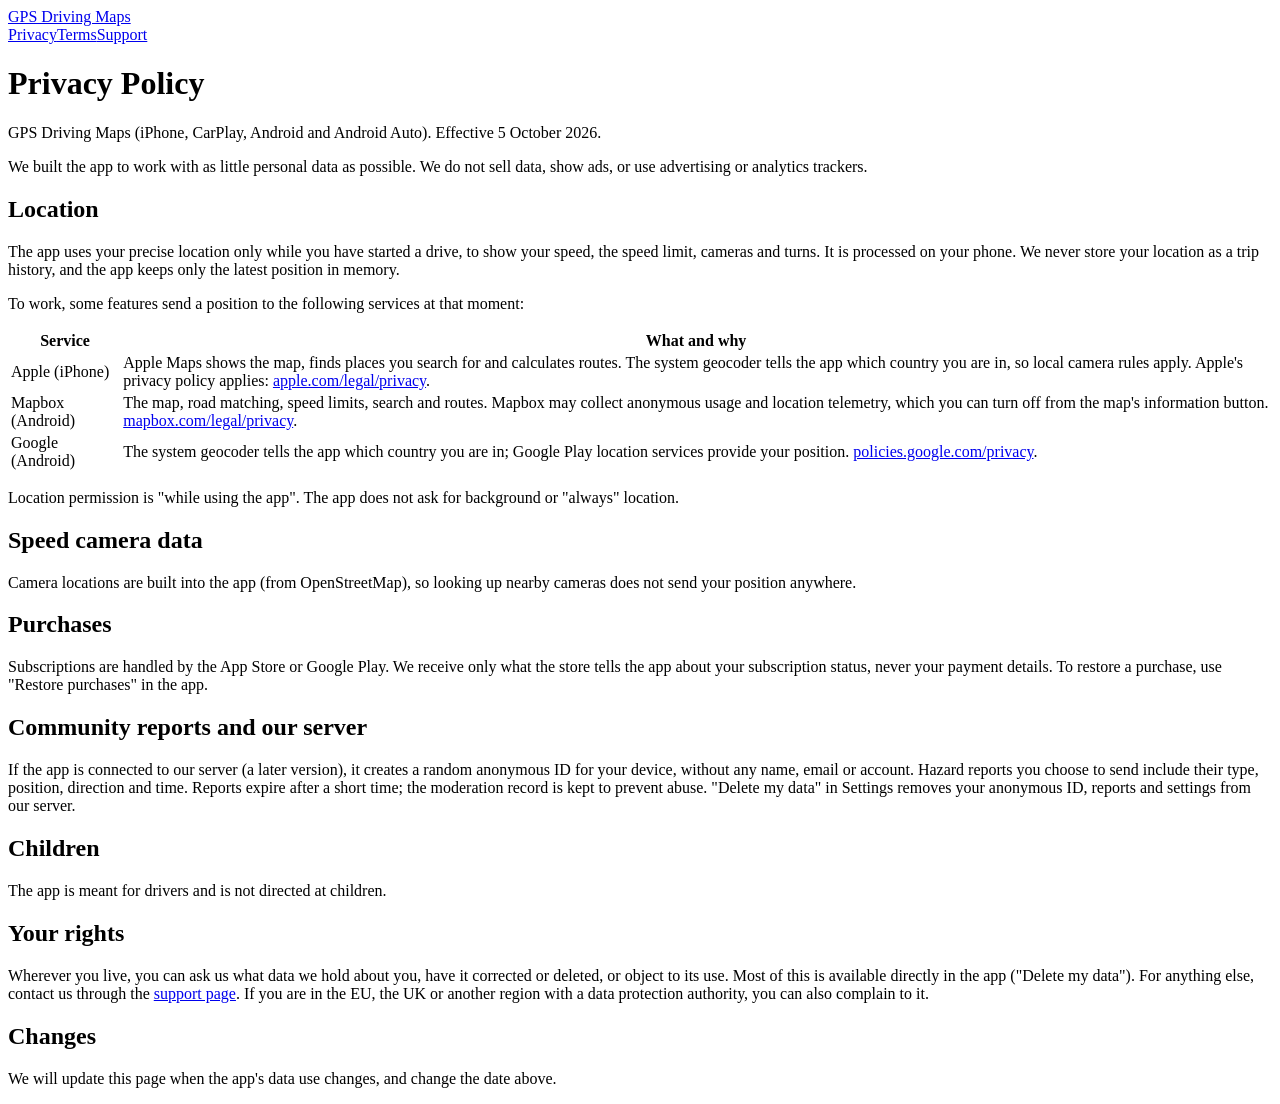
==== privacy/index.html @ 34a82d42 "Site: privacy policy, terms, support, OpenStreetMap camera data (ODbL)" ====
<!doctype html><html lang="en"><head><meta charset="utf-8"><meta name="viewport" content="width=device-width, initial-scale=1"><link rel="stylesheet" href="/gps-driving-maps-site/style.css"><title>Privacy Policy</title></head><body><main>
<header><a href="/gps-driving-maps-site/">GPS Driving Maps</a></header><nav><a href="/gps-driving-maps-site/privacy/">Privacy</a><a href="/gps-driving-maps-site/terms/">Terms</a><a href="/gps-driving-maps-site/support/">Support</a></nav>
<h1>Privacy Policy</h1>
<p class="muted">GPS Driving Maps (iPhone, CarPlay, Android and Android Auto). Effective 5 October 2026.</p>
<p>We built the app to work with as little personal data as possible. We do not sell data, show ads, or use advertising or analytics trackers.</p>

<h2>Location</h2>
<p>The app uses your precise location only while you have started a drive, to show your speed, the speed limit, cameras and turns. It is processed on your phone. We never store your location as a trip history, and the app keeps only the latest position in memory.</p>
<p>To work, some features send a position to the following services at that moment:</p>
<table>
<tr><th>Service</th><th>What and why</th></tr>
<tr><td>Apple (iPhone)</td><td>Apple Maps shows the map, finds places you search for and calculates routes. The system geocoder tells the app which country you are in, so local camera rules apply. Apple's privacy policy applies: <a href="https://www.apple.com/legal/privacy/">apple.com/legal/privacy</a>.</td></tr>
<tr><td>Mapbox (Android)</td><td>The map, road matching, speed limits, search and routes. Mapbox may collect anonymous usage and location telemetry, which you can turn off from the map's information button. <a href="https://www.mapbox.com/legal/privacy">mapbox.com/legal/privacy</a>.</td></tr>
<tr><td>Google (Android)</td><td>The system geocoder tells the app which country you are in; Google Play location services provide your position. <a href="https://policies.google.com/privacy">policies.google.com/privacy</a>.</td></tr>
</table>
<p>Location permission is "while using the app". The app does not ask for background or "always" location.</p>

<h2>Speed camera data</h2>
<p>Camera locations are built into the app (from OpenStreetMap), so looking up nearby cameras does not send your position anywhere.</p>

<h2>Purchases</h2>
<p>Subscriptions are handled by the App Store or Google Play. We receive only what the store tells the app about your subscription status, never your payment details. To restore a purchase, use "Restore purchases" in the app.</p>

<h2>Community reports and our server</h2>
<p>If the app is connected to our server (a later version), it creates a random anonymous ID for your device, without any name, email or account. Hazard reports you choose to send include their type, position, direction and time. Reports expire after a short time; the moderation record is kept to prevent abuse. "Delete my data" in Settings removes your anonymous ID, reports and settings from our server.</p>

<h2>Children</h2>
<p>The app is meant for drivers and is not directed at children.</p>

<h2>Your rights</h2>
<p>Wherever you live, you can ask us what data we hold about you, have it corrected or deleted, or object to its use. Most of this is available directly in the app ("Delete my data"). For anything else, contact us through the <a href="/gps-driving-maps-site/support/">support page</a>. If you are in the EU, the UK or another region with a data protection authority, you can also complain to it.</p>

<h2>Changes</h2>
<p>We will update this page when the app's data use changes, and change the date above.</p>
</main></body></html>
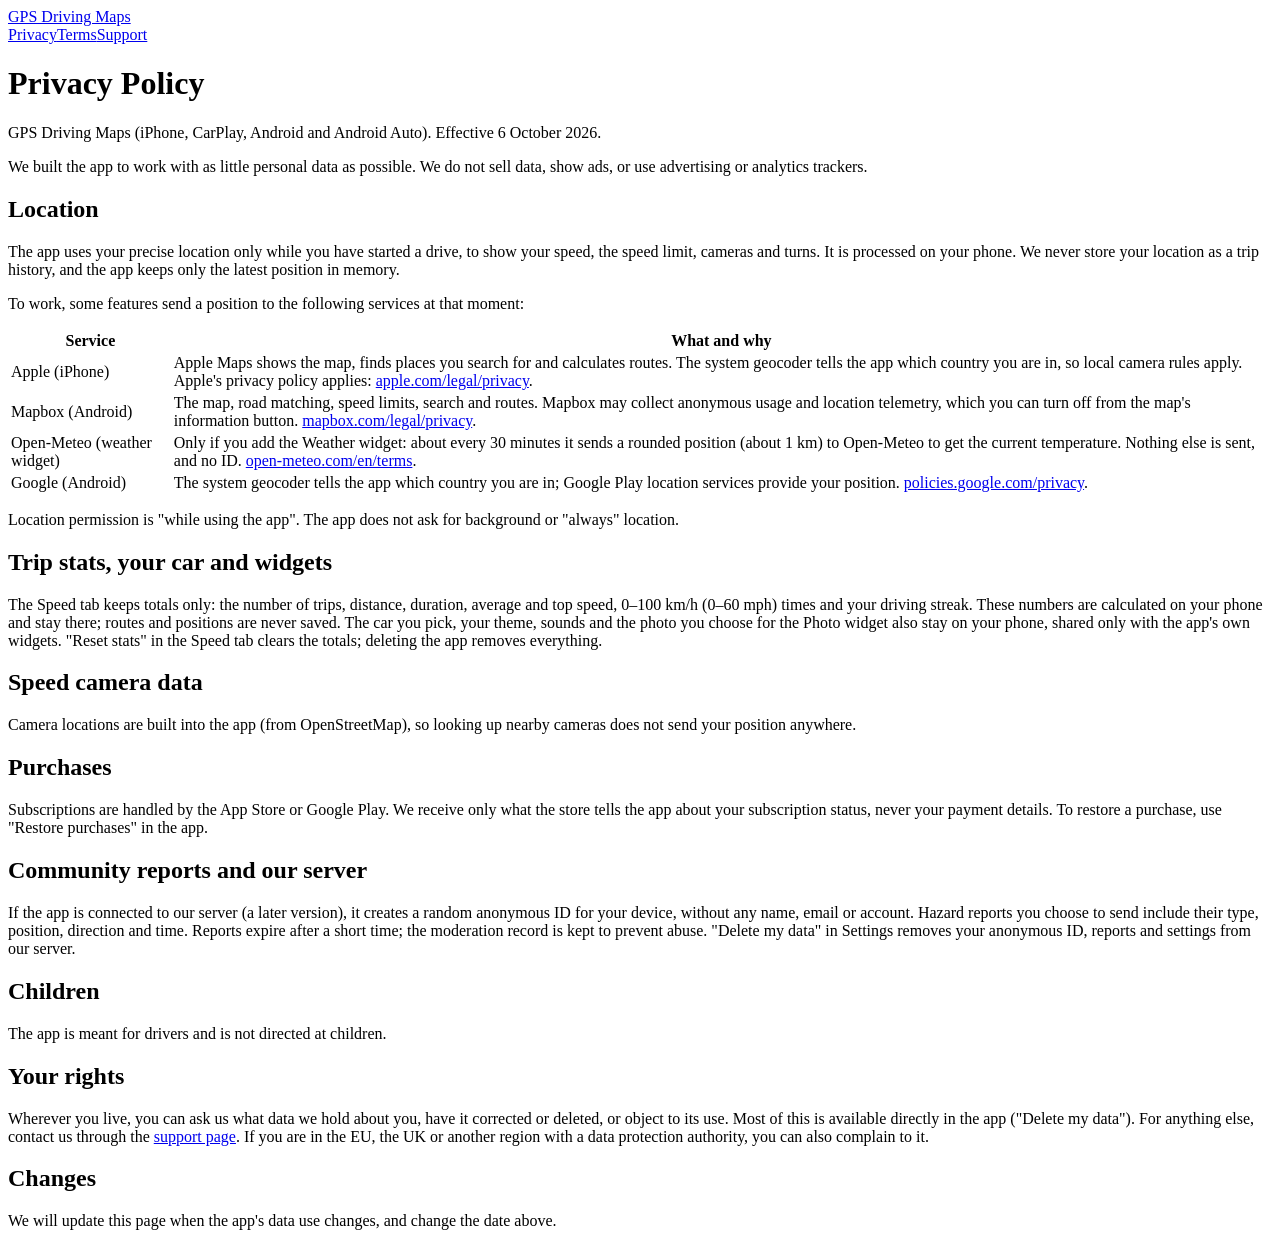
==== commit 6164c9de: "Privacy: trip stats stay on the phone; weather widget sends a rounded position to Open-Meteo Co-Auth" ====
--- a/privacy/index.html
+++ b/privacy/index.html
@@ -1,7 +1,7 @@
 <!doctype html><html lang="en"><head><meta charset="utf-8"><meta name="viewport" content="width=device-width, initial-scale=1"><link rel="stylesheet" href="/gps-driving-maps-site/style.css"><title>Privacy Policy</title></head><body><main>
 <header><a href="/gps-driving-maps-site/">GPS Driving Maps</a></header><nav><a href="/gps-driving-maps-site/privacy/">Privacy</a><a href="/gps-driving-maps-site/terms/">Terms</a><a href="/gps-driving-maps-site/support/">Support</a></nav>
 <h1>Privacy Policy</h1>
-<p class="muted">GPS Driving Maps (iPhone, CarPlay, Android and Android Auto). Effective 5 October 2026.</p>
+<p class="muted">GPS Driving Maps (iPhone, CarPlay, Android and Android Auto). Effective 6 October 2026.</p>
 <p>We built the app to work with as little personal data as possible. We do not sell data, show ads, or use advertising or analytics trackers.</p>
 
 <h2>Location</h2>
@@ -11,9 +11,13 @@
 <tr><th>Service</th><th>What and why</th></tr>
 <tr><td>Apple (iPhone)</td><td>Apple Maps shows the map, finds places you search for and calculates routes. The system geocoder tells the app which country you are in, so local camera rules apply. Apple's privacy policy applies: <a href="https://www.apple.com/legal/privacy/">apple.com/legal/privacy</a>.</td></tr>
 <tr><td>Mapbox (Android)</td><td>The map, road matching, speed limits, search and routes. Mapbox may collect anonymous usage and location telemetry, which you can turn off from the map's information button. <a href="https://www.mapbox.com/legal/privacy">mapbox.com/legal/privacy</a>.</td></tr>
+<tr><td>Open-Meteo (weather widget)</td><td>Only if you add the Weather widget: about every 30 minutes it sends a rounded position (about 1 km) to Open-Meteo to get the current temperature. Nothing else is sent, and no ID. <a href="https://open-meteo.com/en/terms">open-meteo.com/en/terms</a>.</td></tr>
 <tr><td>Google (Android)</td><td>The system geocoder tells the app which country you are in; Google Play location services provide your position. <a href="https://policies.google.com/privacy">policies.google.com/privacy</a>.</td></tr>
 </table>
 <p>Location permission is "while using the app". The app does not ask for background or "always" location.</p>
+
+<h2>Trip stats, your car and widgets</h2>
+<p>The Speed tab keeps totals only: the number of trips, distance, duration, average and top speed, 0–100 km/h (0–60 mph) times and your driving streak. These numbers are calculated on your phone and stay there; routes and positions are never saved. The car you pick, your theme, sounds and the photo you choose for the Photo widget also stay on your phone, shared only with the app's own widgets. "Reset stats" in the Speed tab clears the totals; deleting the app removes everything.</p>
 
 <h2>Speed camera data</h2>
 <p>Camera locations are built into the app (from OpenStreetMap), so looking up nearby cameras does not send your position anywhere.</p>
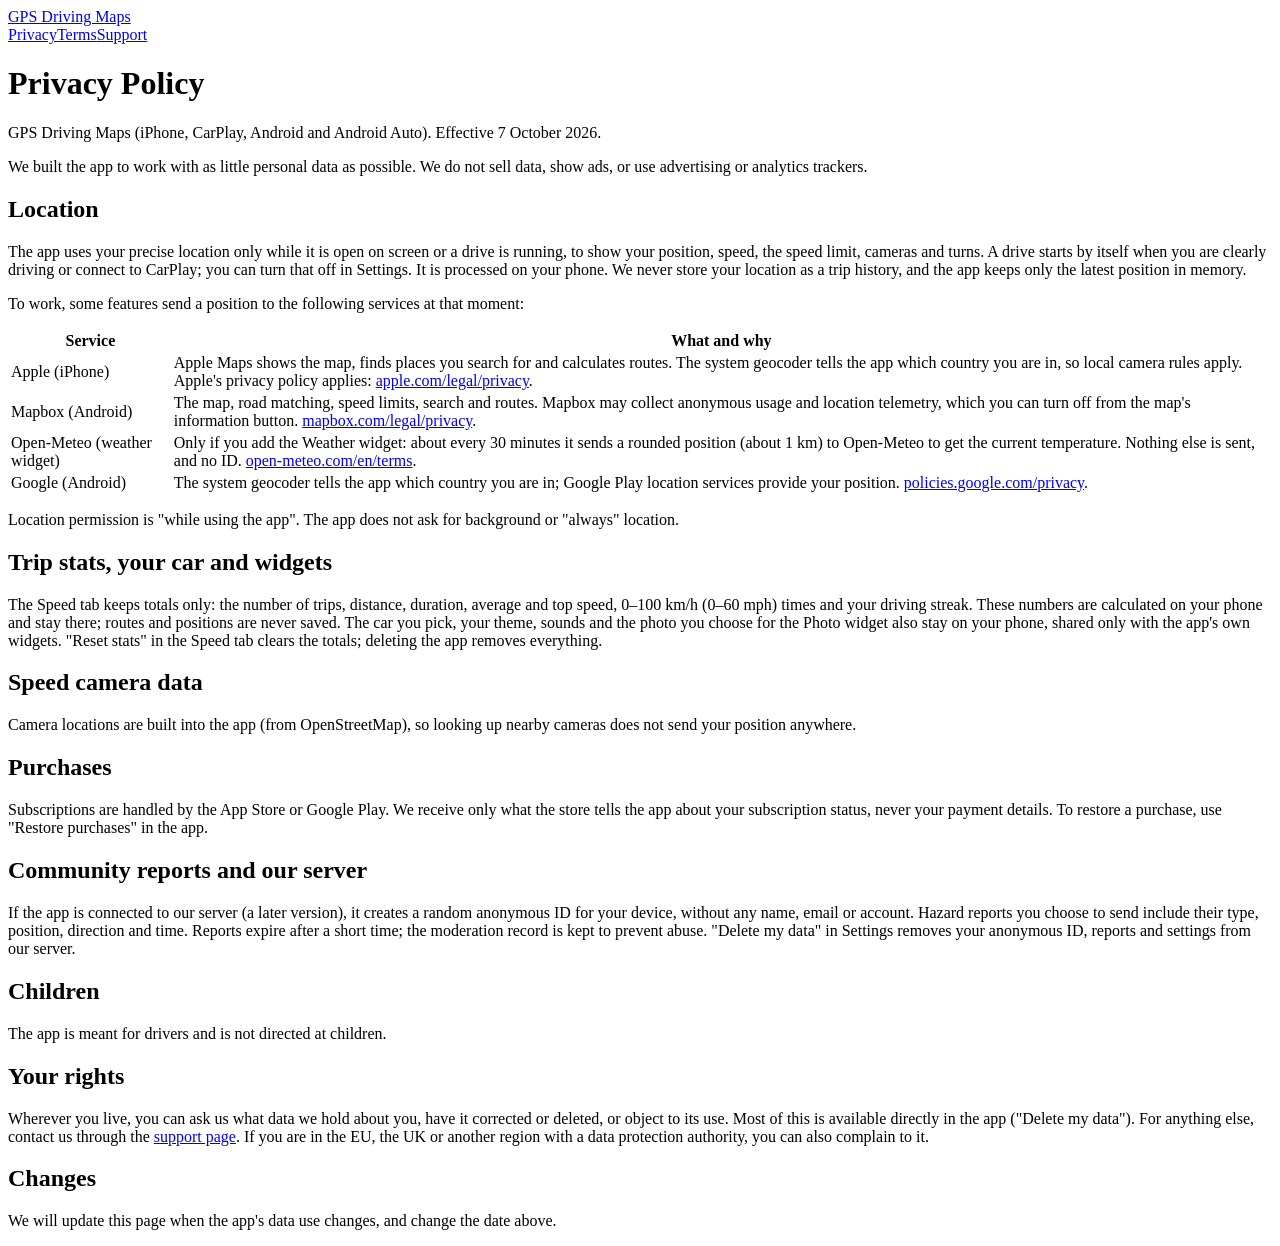
==== commit c0a2cc11: "Privacy: location while the app is on screen; automatic drive start Co-Authored-By: Claude Opus 5.5 " ====
--- a/privacy/index.html
+++ b/privacy/index.html
@@ -1,11 +1,11 @@
 <!doctype html><html lang="en"><head><meta charset="utf-8"><meta name="viewport" content="width=device-width, initial-scale=1"><link rel="stylesheet" href="/gps-driving-maps-site/style.css"><title>Privacy Policy</title></head><body><main>
 <header><a href="/gps-driving-maps-site/">GPS Driving Maps</a></header><nav><a href="/gps-driving-maps-site/privacy/">Privacy</a><a href="/gps-driving-maps-site/terms/">Terms</a><a href="/gps-driving-maps-site/support/">Support</a></nav>
 <h1>Privacy Policy</h1>
-<p class="muted">GPS Driving Maps (iPhone, CarPlay, Android and Android Auto). Effective 6 October 2026.</p>
+<p class="muted">GPS Driving Maps (iPhone, CarPlay, Android and Android Auto). Effective 7 October 2026.</p>
 <p>We built the app to work with as little personal data as possible. We do not sell data, show ads, or use advertising or analytics trackers.</p>
 
 <h2>Location</h2>
-<p>The app uses your precise location only while you have started a drive, to show your speed, the speed limit, cameras and turns. It is processed on your phone. We never store your location as a trip history, and the app keeps only the latest position in memory.</p>
+<p>The app uses your precise location only while it is open on screen or a drive is running, to show your position, speed, the speed limit, cameras and turns. A drive starts by itself when you are clearly driving or connect to CarPlay; you can turn that off in Settings. It is processed on your phone. We never store your location as a trip history, and the app keeps only the latest position in memory.</p>
 <p>To work, some features send a position to the following services at that moment:</p>
 <table>
 <tr><th>Service</th><th>What and why</th></tr>
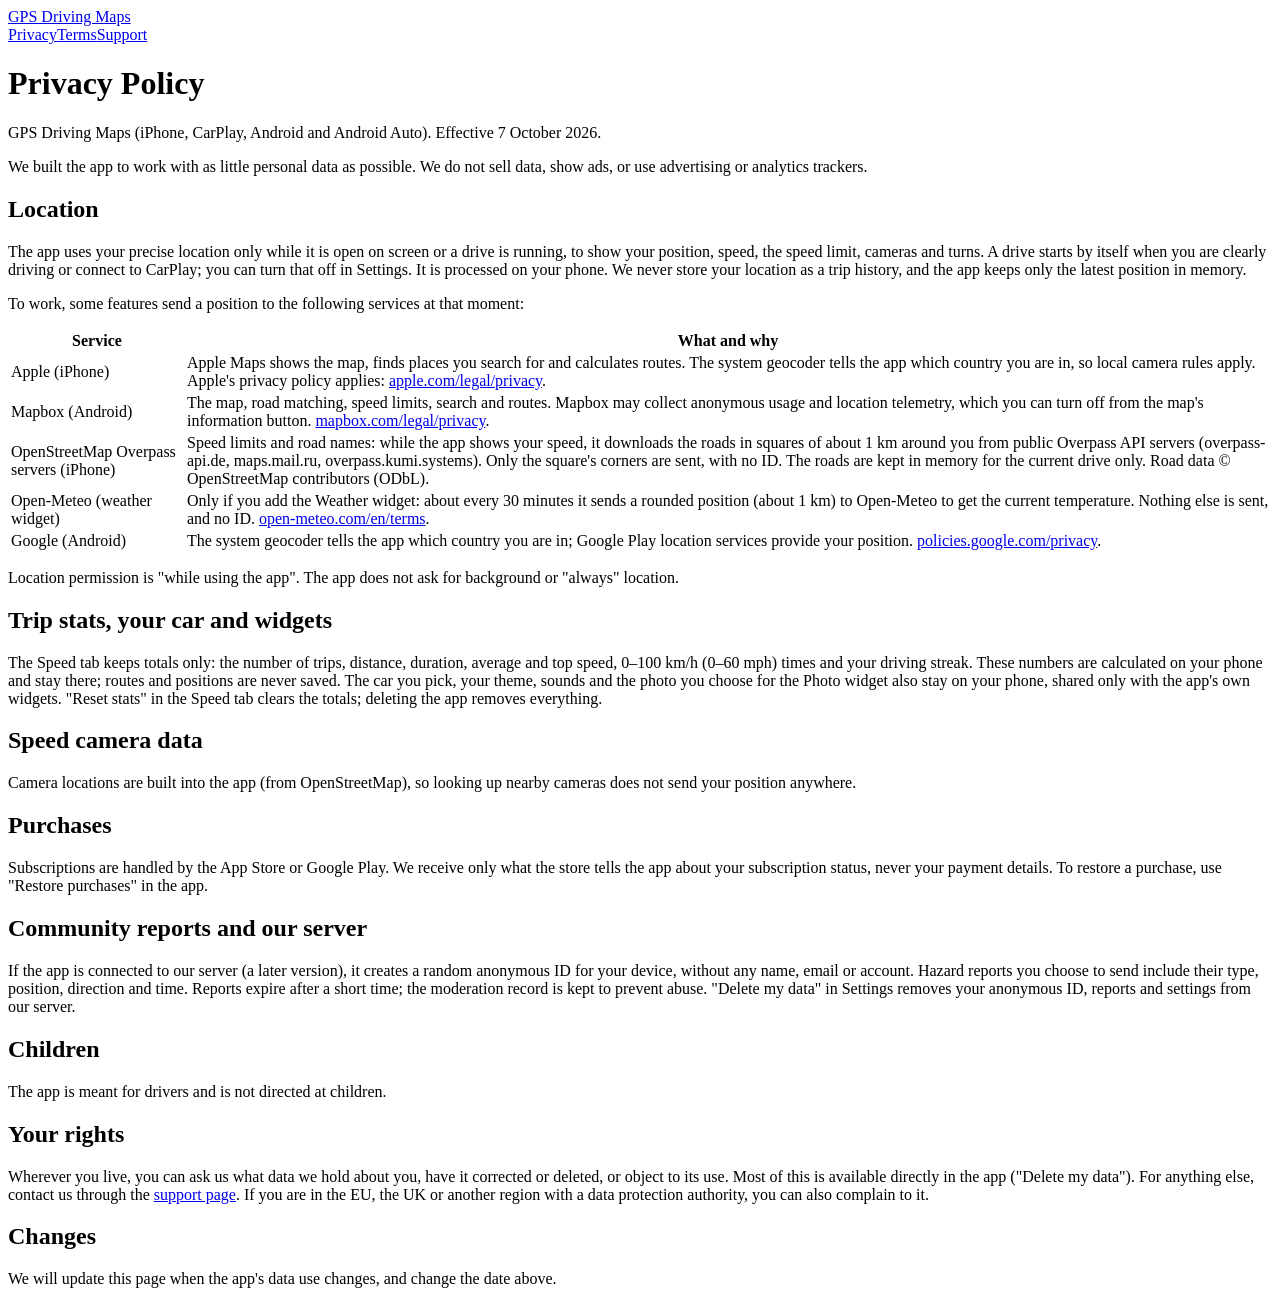
==== commit ae9f6202: "Privacy: OpenStreetMap speed limits on iPhone Co-Authored-By: Claude Opus 5.5 <noreply@anthropic.com" ====
--- a/privacy/index.html
+++ b/privacy/index.html
@@ -11,6 +11,7 @@
 <tr><th>Service</th><th>What and why</th></tr>
 <tr><td>Apple (iPhone)</td><td>Apple Maps shows the map, finds places you search for and calculates routes. The system geocoder tells the app which country you are in, so local camera rules apply. Apple's privacy policy applies: <a href="https://www.apple.com/legal/privacy/">apple.com/legal/privacy</a>.</td></tr>
 <tr><td>Mapbox (Android)</td><td>The map, road matching, speed limits, search and routes. Mapbox may collect anonymous usage and location telemetry, which you can turn off from the map's information button. <a href="https://www.mapbox.com/legal/privacy">mapbox.com/legal/privacy</a>.</td></tr>
+<tr><td>OpenStreetMap Overpass servers (iPhone)</td><td>Speed limits and road names: while the app shows your speed, it downloads the roads in squares of about 1 km around you from public Overpass API servers (overpass-api.de, maps.mail.ru, overpass.kumi.systems). Only the square's corners are sent, with no ID. The roads are kept in memory for the current drive only. Road data © OpenStreetMap contributors (ODbL).</td></tr>
 <tr><td>Open-Meteo (weather widget)</td><td>Only if you add the Weather widget: about every 30 minutes it sends a rounded position (about 1 km) to Open-Meteo to get the current temperature. Nothing else is sent, and no ID. <a href="https://open-meteo.com/en/terms">open-meteo.com/en/terms</a>.</td></tr>
 <tr><td>Google (Android)</td><td>The system geocoder tells the app which country you are in; Google Play location services provide your position. <a href="https://policies.google.com/privacy">policies.google.com/privacy</a>.</td></tr>
 </table>
